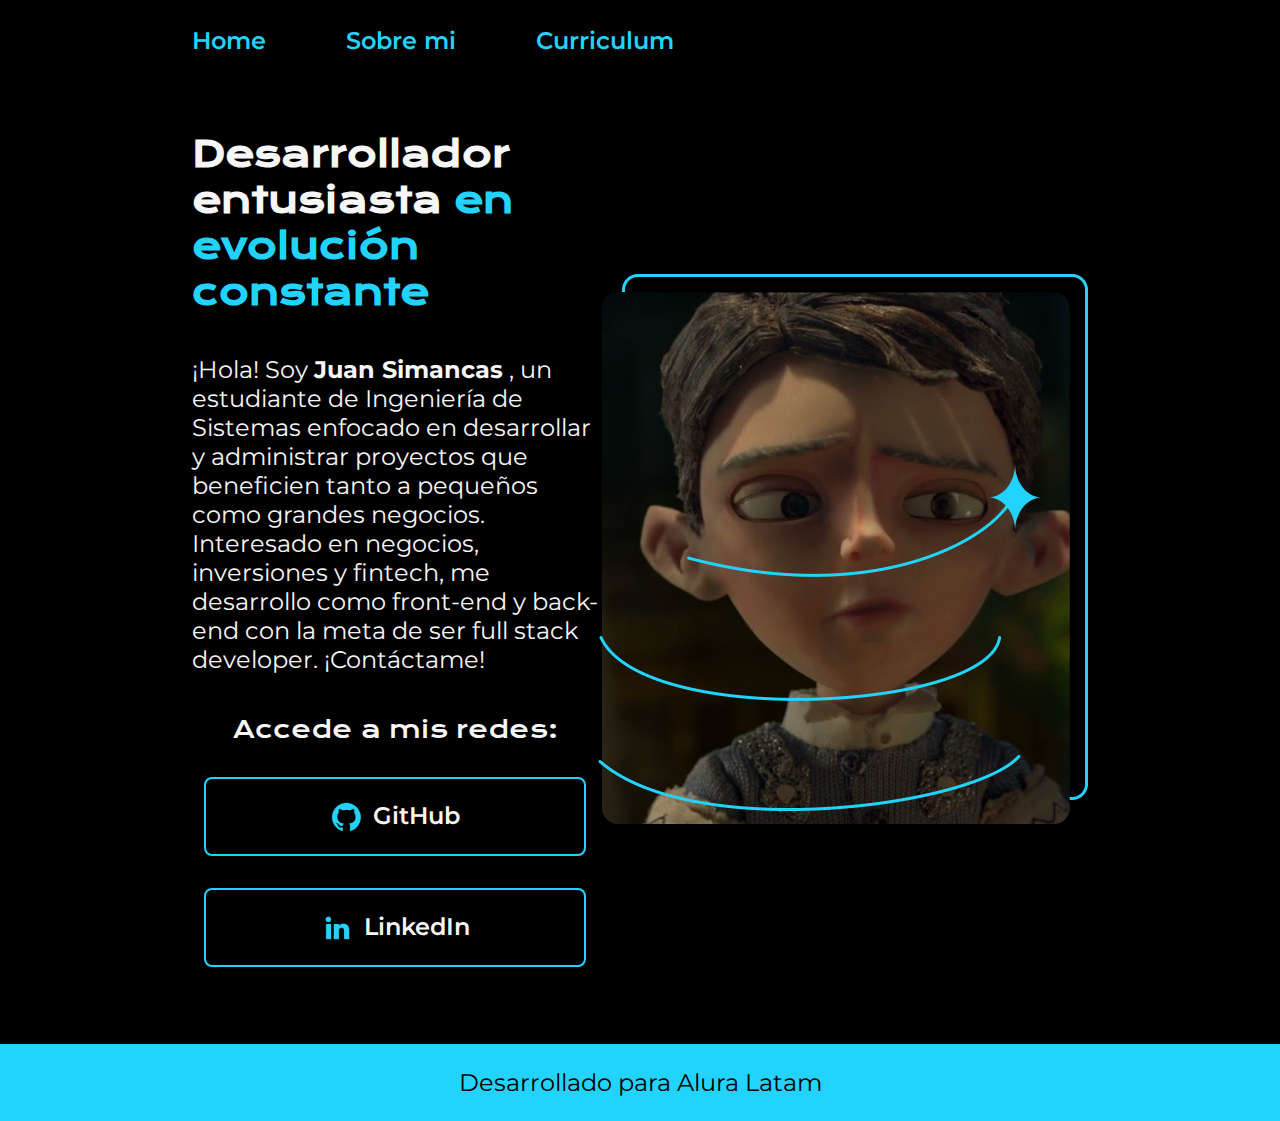
==== index.html @ 1e1bddd7 "initialization" ====
<!DOCTYPE html>
<html lang="es-CO">

<head>
    <meta charset="UTF-8">
    <meta http-equiv="X-UA-Compatible" content="IE=edge">
    <meta name="viewport" content="width=device-width, initial-scale=1.0">
    <title>Juan Simancas</title>
    <link rel="stylesheet" href="./styles/style.css">
</head>

<body>
    <header class="header">
        <nav class="header_menu">
            <a class="header_menu_anchor" href="index.html">Home</a>
            <a class="header_menu_anchor" href="about.html">Sobre mi</a>
            <a class="header_menu_anchor" href="curriculum.html">Curriculum</a>
        </nav>
    </header>
    <main class="parent_container">
        <section class="p_container_content">
            <h1 class="p_container_content_title">Desarrollador entusiasta
                <strong class="p_container_content_strong">en evolución constante</strong>
            </h1>
            <p class="p_containter_content_text">¡Hola! Soy <strong class="p_containter_content_text_strong">Juan Simancas</strong>
                , un estudiante de Ingeniería de Sistemas enfocado en desarrollar
                y administrar proyectos que beneficien tanto a pequeños como grandes negocios.
                Interesado en negocios, inversiones y fintech, me desarrollo como front-end y
                back-end con la meta de ser full stack developer. ¡Contáctame!
            </p>
            <div class="p_container_links">
                <h2 class="p_container_content_subtitle">Accede a mis redes:</h2>
                <a class="p_container_links_anchor" href="https://github.com/ginozza">
                    <img src="./assets/github.png">
                    GitHub</a>
                <a class="p_container_links_anchor" href="https://www.linkedin.com/in/juansimancas/">
                    <img src="./assets/linkedin.png">
                    LinkedIn</a>
            </div>
        </section>
        <img src="./assets/portrait.png" alt="Avatar representativo">

    </main>
    <footer class="footer">
        <p>Desarrollado para Alura Latam</p>
    </footer>
</body>

</html>
---- styles/style.css ----
@import url('https://fonts.googleapis.com/css2?family=Krona+One&family=Montserrat:ital,wght@0,100..900;1,100..900&display=swap');


/* Definicion de variables generales */
:root {
    --main-color: #000;
    --secondary-color: #F6F6F6;
    --tertiary-color: #22D4FD;

    --font-montserrat: 'Montserrat', sans-serif;
    --font-krona: 'Krona One', sans-serif;
}

/* Reseteo de estilos predeterminados del navegador */
* {
    padding: 0;
    margin: 0;
}

/* Estilos generales del documento */
body {
    background-color: var(--main-color);
    color: var(--secondary-color);
    box-sizing: border-box;
}

/* Contenedores */
.parent_container {
    display: flex;
    align-items: center;
    justify-content: space-between;
    padding: 6% 15%;
}

.p_container_content{
    width: 615px;
    display: flex;
    flex-direction: column;
    gap: 40px;
}

.p_container_links {
    display: flex;
    justify-content: space-between;
    flex-direction: column;
    align-items: center;
    gap: 32px;
}

.p_container_links_anchor {
    width: 378px;
    text-align: center;
    padding: 21.5px 0;
    border-radius: 8px;
    font-family: var(--font-montserrat);
    font-size: 24px;
    font-weight: 600;
    text-decoration: none;
    color: var(--secondary-color);
    border: 2px solid var(--tertiary-color);
    display: flex;
    justify-content: center;
    gap: 10px;
}

.p_container_links_anchor:hover {
    background-color: #272727;
}

.p_container_content_subtitle {
    font-family: var(--font-krona);
    font-size: 24px;
    font-weight: 400;
}

.header {
    padding: 2% 0% 0% 15%;
}

.header_menu {
    display: flex;
    gap: 80px;
}

.header_menu_anchor {
    font-family: var(--font-montserrat);
    font-size: 24px;
    font-weight: 600;
    color: var(--tertiary-color);
    text-decoration: none;
}

/* Tipografía */
.p_container_content_strong {
    color: var(--tertiary-color); 
}

.p_container_content_title {
    font-size: 36px;
    font-family: var(--font-krona);
}

.p_containter_content_text {
    font-size: 24px;
    font-family: var(--font-montserrat);
}

.p_containter_content_text a{
    text-decoration: none;
    color: var(--tertiary-color);
}

.p_containter_content_text_strong:hover {
    color: pink;
}

.footer {
    background-color: var(--tertiary-color);
    padding: 24px;
    color: var(--main-color);
    text-align: center;
    font-size: 24px;
    font-family: var(--font-montserrat);
    font-weight: 400;
}
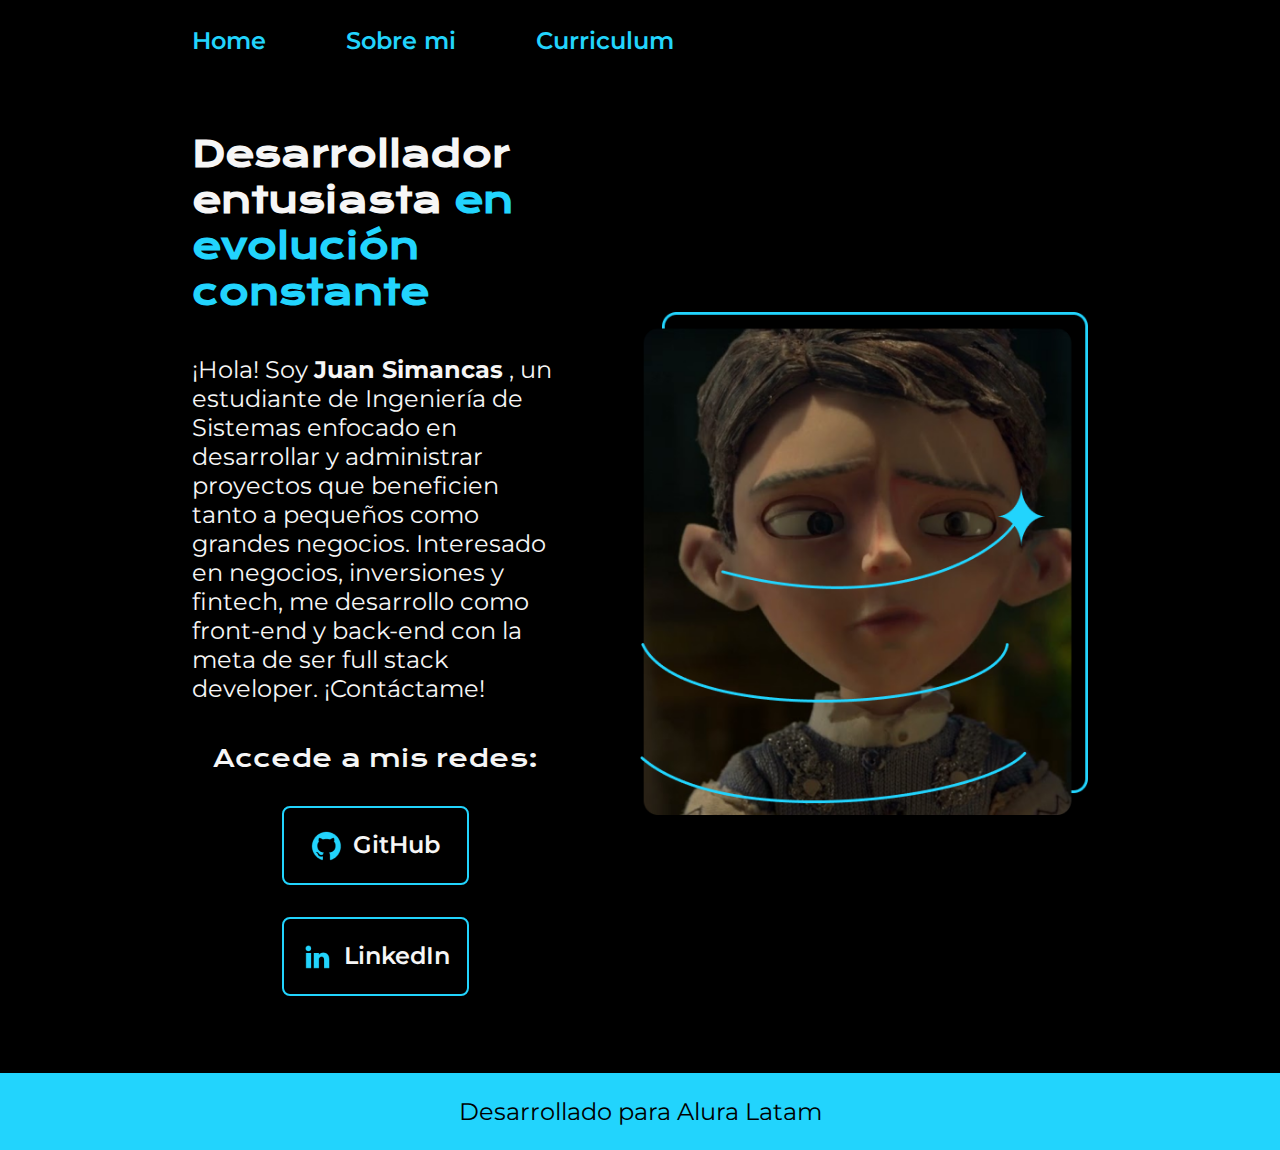
==== commit c5cdae72: "update" ====
--- a/index.html
+++ b/index.html
@@ -38,7 +38,7 @@
                     LinkedIn</a>
             </div>
         </section>
-        <img src="./assets/portrait.png" alt="Avatar representativo">
+        <img class="p_container_content_image" src="./assets/portrait.png" alt="Avatar representativo">
 
     </main>
     <footer class="footer">
--- a/styles/style.css
+++ b/styles/style.css
@@ -30,10 +30,11 @@
     align-items: center;
     justify-content: space-between;
     padding: 6% 15%;
+    gap: 82px;
 }
 
 .p_container_content{
-    width: 615px;
+    width: 50%;
     display: flex;
     flex-direction: column;
     gap: 40px;
@@ -48,12 +49,12 @@
 }
 
 .p_container_links_anchor {
-    width: 378px;
+    width: 50%;
     text-align: center;
     padding: 21.5px 0;
     border-radius: 8px;
     font-family: var(--font-montserrat);
-    font-size: 24px;
+    font-size: 1.5rem;
     font-weight: 600;
     text-decoration: none;
     color: var(--secondary-color);
@@ -69,8 +70,12 @@
 
 .p_container_content_subtitle {
     font-family: var(--font-krona);
-    font-size: 24px;
+    font-size: 1.5rem;
     font-weight: 400;
+}
+
+.p_container_content_image {
+    width: 50%;
 }
 
 .header {
@@ -84,7 +89,7 @@
 
 .header_menu_anchor {
     font-family: var(--font-montserrat);
-    font-size: 24px;
+    font-size: 1.5rem;
     font-weight: 600;
     color: var(--tertiary-color);
     text-decoration: none;
@@ -96,12 +101,12 @@
 }
 
 .p_container_content_title {
-    font-size: 36px;
+    font-size: 2.25rem;
     font-family: var(--font-krona);
 }
 
 .p_containter_content_text {
-    font-size: 24px;
+    font-size: 1.5rem;
     font-family: var(--font-montserrat);
 }
 
@@ -111,15 +116,35 @@
 }
 
 .p_containter_content_text_strong:hover {
-    color: pink;
+    color: #bea0ba;
 }
 
 .footer {
     background-color: var(--tertiary-color);
-    padding: 24px;
+    padding: 1.5rem;
     color: var(--main-color);
     text-align: center;
-    font-size: 24px;
+    font-size: 1.5rem;
     font-family: var(--font-montserrat);
     font-weight: 400;
+}
+
+@media (max-width: 1200px){
+
+    .header {
+        padding: 10%;
+    }
+
+    .header_menu {
+        justify-content: center;
+    }
+
+    .parent_container {
+        flex-direction: column-reverse;
+        padding: 5%;
+    }
+
+    .p_container_content {
+        width: auto;
+    }
 }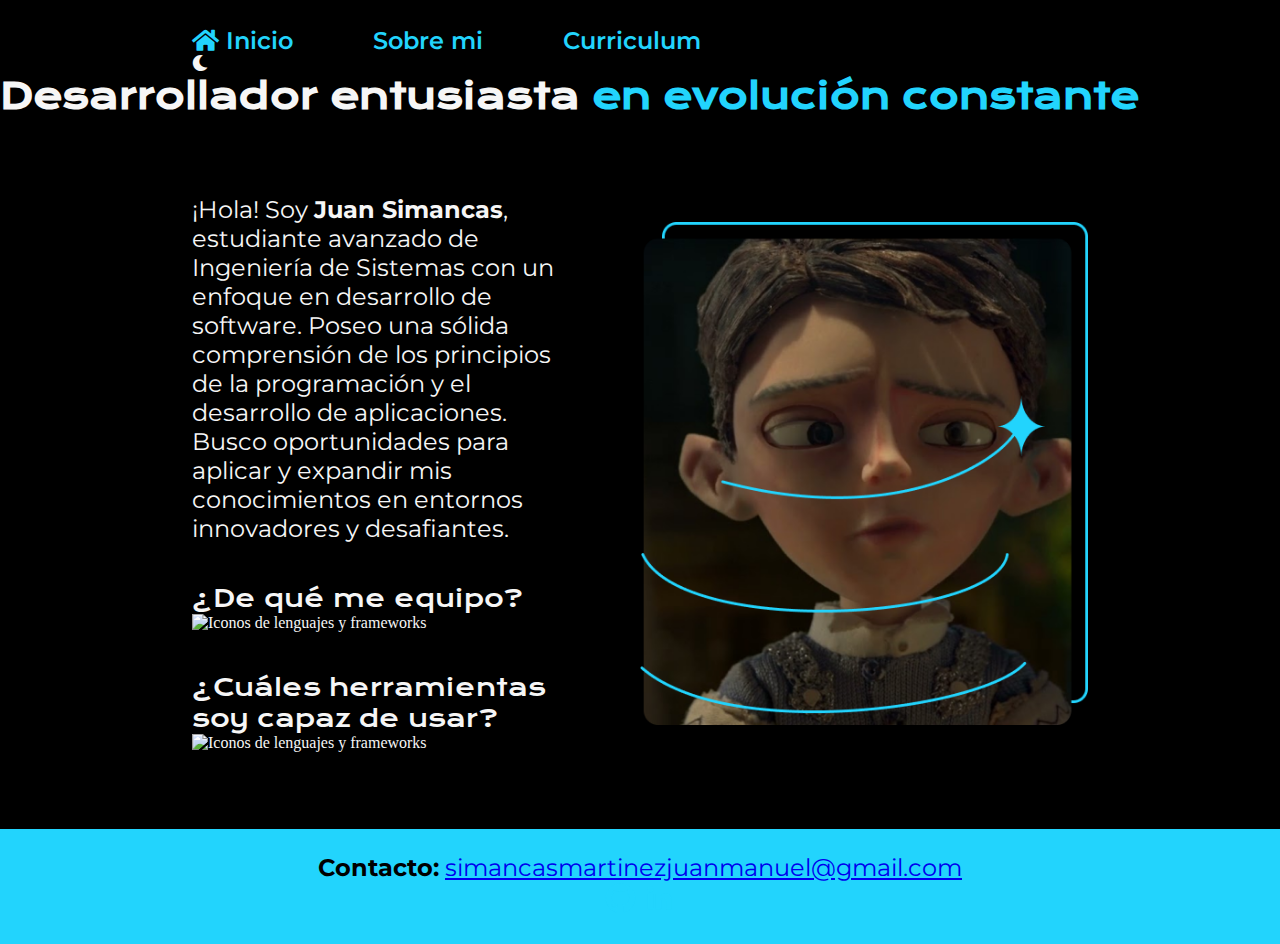
==== commit e366acc7: "Actualiza footer, añade modo oscuro, actualiza contenido" ====
--- a/index.html
+++ b/index.html
@@ -6,44 +6,59 @@
     <meta http-equiv="X-UA-Compatible" content="IE=edge">
     <meta name="viewport" content="width=device-width, initial-scale=1.0">
     <title>Juan Simancas</title>
+    <link rel="stylesheet" href="https://cdnjs.cloudflare.com/ajax/libs/font-awesome/5.14.0/css/all.min.css">
     <link rel="stylesheet" href="./styles/style.css">
+    <link rel="icon" type="image/x-icon" href="/assets/favicon.png?">
 </head>
 
 <body>
     <header class="header">
         <nav class="header_menu">
-            <a class="header_menu_anchor" href="index.html">Home</a>
+            <a id="active-page" class="header_menu_anchor" href="index.html"><i class="fas fa-home"></i> Inicio</a>
             <a class="header_menu_anchor" href="about.html">Sobre mi</a>
             <a class="header_menu_anchor" href="curriculum.html">Curriculum</a>
         </nav>
+        <a class="theme-toggle-button" id="theme-toggle"> <i id="theme-icon" class="fas fa-moon"></i></a>
     </header>
+    <h1 class="p_container_content_title">Desarrollador entusiasta
+        <strong class="p_container_content_strong">en evolución constante</strong>
+    </h1>
     <main class="parent_container">
         <section class="p_container_content">
-            <h1 class="p_container_content_title">Desarrollador entusiasta
-                <strong class="p_container_content_strong">en evolución constante</strong>
-            </h1>
-            <p class="p_containter_content_text">¡Hola! Soy <strong class="p_containter_content_text_strong">Juan Simancas</strong>
-                , un estudiante de Ingeniería de Sistemas enfocado en desarrollar
-                y administrar proyectos que beneficien tanto a pequeños como grandes negocios.
-                Interesado en negocios, inversiones y fintech, me desarrollo como front-end y
-                back-end con la meta de ser full stack developer. ¡Contáctame!
+            <p class="p_containter_content_text">¡Hola! Soy <strong class="p_containter_content_text_strong">Juan
+                    Simancas</strong>, estudiante avanzado de Ingeniería de Sistemas
+                con un enfoque en desarrollo de software. Poseo una sólida comprensión de los principios de la
+                programación y el desarrollo de aplicaciones. Busco oportunidades para
+                aplicar y expandir mis conocimientos en entornos innovadores y desafiantes.
             </p>
-            <div class="p_container_links">
-                <h2 class="p_container_content_subtitle">Accede a mis redes:</h2>
-                <a class="p_container_links_anchor" href="https://github.com/ginozza">
-                    <img src="./assets/github.png">
-                    GitHub</a>
-                <a class="p_container_links_anchor" href="https://www.linkedin.com/in/juansimancas/">
-                    <img src="./assets/linkedin.png">
-                    LinkedIn</a>
+            <div class="p_container_description">
+                <h2 class="p_container_content_subtitle">¿De qué me equipo?</h2>
+                <div class="description-images">
+                    <img id="tech-image" src="https://skillicons.dev/icons?i=html,css,javascript,typescript,java,cpp,nodejs,python&theme=light" alt="Iconos de lenguajes y frameworks">
+                </div>
+            </div>
+            <div class="p_container_description">
+                <h2 class="p_container_content_subtitle">¿Cuáles herramientas soy capaz de usar?</h2>
+                <div class="description-images">
+                    <img id="tools-image" src="https://skillicons.dev/icons?i=git,github,linkedin,vscode,linux,bash,bootstrap,figma&theme=light" alt="Iconos de lenguajes y frameworks">
+                </div>
             </div>
         </section>
         <img class="p_container_content_image" src="./assets/portrait.png" alt="Avatar representativo">
 
     </main>
     <footer class="footer">
-        <p>Desarrollado para Alura Latam</p>
+        <p><strong>Contacto:</strong> <a class="footer-mail" id="gmail-link"
+                href="#">simancasmartinezjuanmanuel@gmail.com</a></p>
+        <nav class="footer-menu">
+            <a href="https://github.com/ginozza"><img class="footer-image" src="./assets/github.png"
+                    alt="Icono Github"></a>
+            <a href="https://www.linkedin.com/in/juansimancas"><img class="footer-image" src="./assets/linkedin.png"
+                    alt="Icono Linkedin"></a>
+        </nav>
     </footer>
+
+    <script src="./scripts/app.js"></script>
 </body>
 
 </html>--- a/styles/style.css
+++ b/styles/style.css
@@ -136,7 +136,9 @@
     }
 
     .header_menu {
-        justify-content: center;
+        flex-direction: column;
+        align-items: center;
+        gap: 40px;
     }
 
     .parent_container {
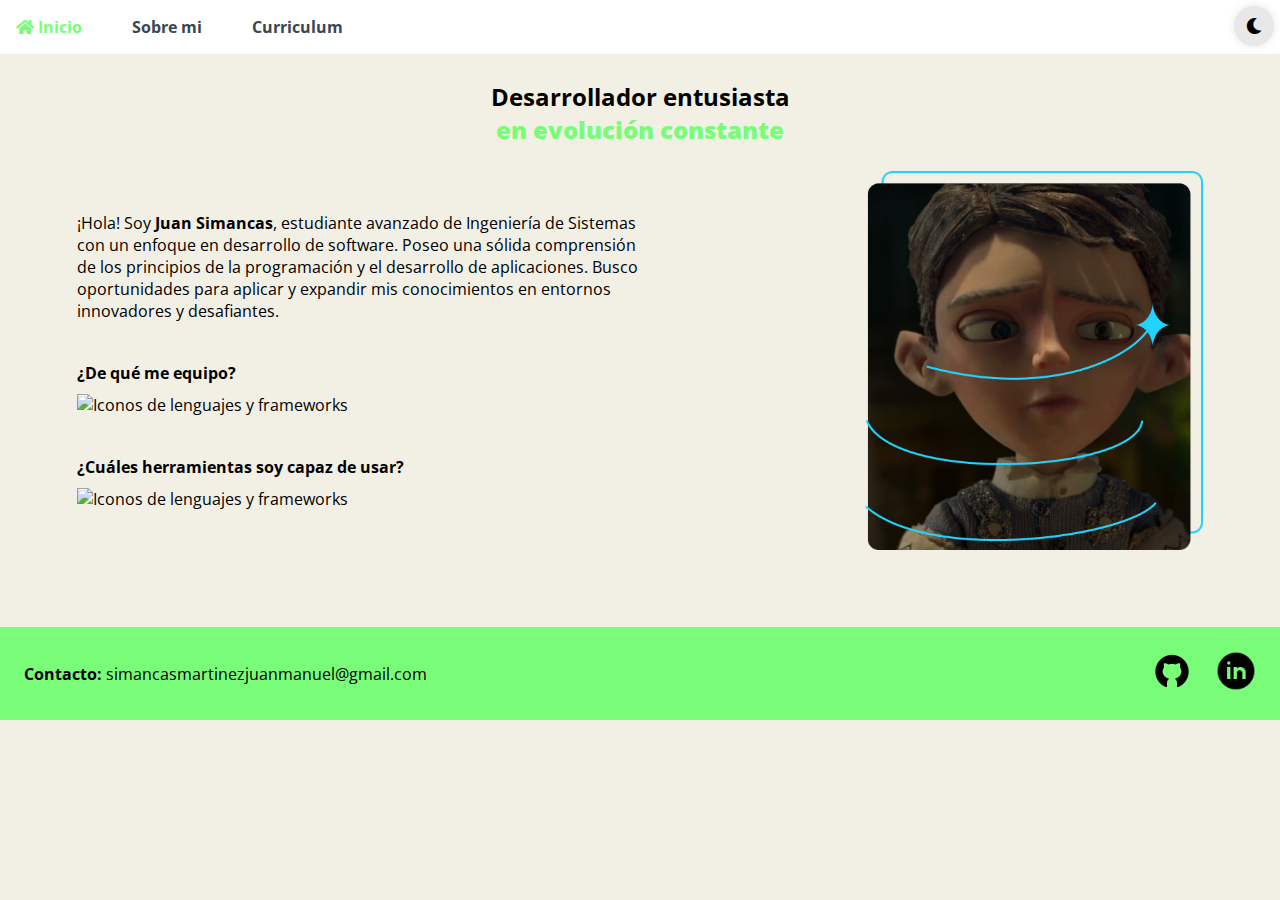
==== commit 8d837cb4: "Corrige favicon" ====
--- a/index.html
+++ b/index.html
@@ -8,7 +8,7 @@
     <title>Juan Simancas</title>
     <link rel="stylesheet" href="https://cdnjs.cloudflare.com/ajax/libs/font-awesome/5.14.0/css/all.min.css">
     <link rel="stylesheet" href="./styles/style.css">
-    <link rel="icon" type="image/x-icon" href="/assets/favicon.png?">
+    <link rel="icon" type="image/x-icon" href="./assets/favicon.png">
 </head>
 
 <body>
--- a/styles/style.css
+++ b/styles/style.css
@@ -1,66 +1,132 @@
-@import url('https://fonts.googleapis.com/css2?family=Krona+One&family=Montserrat:ital,wght@0,100..900;1,100..900&display=swap');
-
+@import url('https://fonts.googleapis.com/css2?family=Open+Sans:ital,wght@0,300..800;1,300..800&display=swap');
 
 /* Definicion de variables generales */
 :root {
-    --main-color: #000;
-    --secondary-color: #F6F6F6;
-    --tertiary-color: #22D4FD;
-
-    --font-montserrat: 'Montserrat', sans-serif;
-    --font-krona: 'Krona One', sans-serif;
+    --main-color-light: #F2EFE5;
+    --secondary-color-light: #F6F6F6;
+    --tertiary-color-light: #79fd79;
+    
+    --main-color-dark: #222;
+    --secondary-color-dark: #333;
+    --tertiary-color-dark: #ffcc00;
+    
+    --font-open-sans: "Open Sans", sans-serif;
 }
 
 /* Reseteo de estilos predeterminados del navegador */
 * {
     padding: 0;
     margin: 0;
+    box-sizing: border-box;
 }
 
 /* Estilos generales del documento */
 body {
-    background-color: var(--main-color);
-    color: var(--secondary-color);
-    box-sizing: border-box;
+    background-color: var(--main-color-light);
+    color: black;
+    font-family: var(--font-open-sans);
+    transition: background-color 0.3s ease, color 0.3s ease;
+}
+
+header {
+    background-color: #fff;
+    padding: 6px;
 }
 
 /* Contenedores */
+#active-page {
+    color: var(--tertiary-color-light);
+}
+
+.header {
+    display: flex;
+    flex-direction: row;
+    justify-content: space-between;
+    gap: 80px;
+}
+
+.header_menu {
+    display: flex;
+    gap: 30px;
+}
+
+.wizard-icon {
+    width: 40px;
+    height: 40px;
+}
+
+.theme-toggle-button {
+    width: 40px;
+    height: 40px;
+    display: flex;
+    justify-content: center;
+    align-items: center;
+    box-shadow: 0 0 10px rgba(0, 0, 0, 0.1);
+}
+
+#theme-toggle {
+    color: black;
+    transition: transform 0.3s ease, color 0.3s ease;
+    background-color: #E8E8E8;
+    padding: 8px;
+    border-radius: 50%;
+}
+
+#theme-toggle:hover {
+    background-color: #DEDEDE;
+}
+
+.header_menu_anchor {
+    font-family: var(--font-open-sans);
+    font-size: 1rem;
+    font-weight: 700;
+    color: #394651;
+    text-decoration: none;
+    padding: 10px;
+}
+
+.header_menu_anchor:hover {
+    transform: scale(1.07);
+    color: #bea0ba;
+}
+
 .parent_container {
     display: flex;
     align-items: center;
     justify-content: space-between;
-    padding: 6% 15%;
+    padding: 0px 6% 6% 6%;
     gap: 82px;
 }
 
-.p_container_content{
+.p_container_content {
     width: 50%;
     display: flex;
     flex-direction: column;
     gap: 40px;
 }
 
-.p_container_links {
+.p_container_description {
     display: flex;
     justify-content: space-between;
     flex-direction: column;
-    align-items: center;
-    gap: 32px;
+    align-items: start;
+    gap: 10px;
 }
 
 .p_container_links_anchor {
-    width: 50%;
+    width: 40%;
     text-align: center;
-    padding: 21.5px 0;
+    padding: 15px 0;
     border-radius: 8px;
-    font-family: var(--font-montserrat);
-    font-size: 1.5rem;
+    font-family: var(--font-open-sans);
+    font-size: 1rem;
     font-weight: 600;
     text-decoration: none;
-    color: var(--secondary-color);
-    border: 2px solid var(--tertiary-color);
+    color: gray;
+    border: 2px solid var(--tertiary-color-light);
     display: flex;
     justify-content: center;
+    align-items: center;
     gap: 10px;
 }
 
@@ -69,68 +135,101 @@
 }
 
 .p_container_content_subtitle {
-    font-family: var(--font-krona);
-    font-size: 1.5rem;
-    font-weight: 400;
+    font-family: var(--font-open-sans);
+    font-size: 1rem;
+    font-weight: 700;
 }
 
 .p_container_content_image {
-    width: 50%;
-}
-
-.header {
-    padding: 2% 0% 0% 15%;
-}
-
-.header_menu {
-    display: flex;
-    gap: 80px;
-}
-
-.header_menu_anchor {
-    font-family: var(--font-montserrat);
-    font-size: 1.5rem;
-    font-weight: 600;
-    color: var(--tertiary-color);
-    text-decoration: none;
+    width: 30%;
 }
 
 /* Tipografía */
 .p_container_content_strong {
-    color: var(--tertiary-color); 
+    color: var(--tertiary-color-light); 
+}
+
+.p_container_content_strong:hover {
+    color: #bea0ba;
 }
 
 .p_container_content_title {
-    font-size: 2.25rem;
-    font-family: var(--font-krona);
+    display: flex;
+    flex-direction: column;
+    align-items: center;
+    font-size: 1.5rem;
+    font-family: var(--font-open-sans);
+    margin: 2%;
+    color: black;
+}
+
+.title-divisor {
+    width: 90%;
 }
 
 .p_containter_content_text {
-    font-size: 1.5rem;
-    font-family: var(--font-montserrat);
-}
-
-.p_containter_content_text a{
-    text-decoration: none;
-    color: var(--tertiary-color);
+    font-size: 1rem;
+    font-family: var(--font-open-sans);
+}
+
+.p_containter_content_text a {
+    text-decoration: none;
+    color: var(--tertiary-color-light);
 }
 
 .p_containter_content_text_strong:hover {
     color: #bea0ba;
 }
 
+.description-images {
+    display: flex;
+    flex-direction: row;
+    justify-content: center;
+}
+
+.container-tech-image {
+    width: 40px;
+    height: 40px;
+}
+
 .footer {
-    background-color: var(--tertiary-color);
+    background-color: var(--tertiary-color-light);
     padding: 1.5rem;
-    color: var(--main-color);
+    color: black;
     text-align: center;
-    font-size: 1.5rem;
-    font-family: var(--font-montserrat);
+    font-size: 1rem;
+    font-family: var(--font-open-sans);
     font-weight: 400;
-}
-
-@media (max-width: 1200px){
-
+    display: flex;
+    justify-content: space-between;
+    align-items: center;
+}
+
+.footer-menu {
+    display: flex;
+    justify-content: row;
+    gap: 24px;
+}
+
+.footer-image {
+    width: 40px;
+    height: 40px;
+}
+
+.footer-image:hover {
+    transform: scale(1.07);
+}
+
+.footer-mail {
+    text-decoration: none;
+    color: black;
+}
+
+.footer-mail:hover {
+    color: #DEDEDE;
+}
+
+@media (max-width: 1200px) {
     .header {
         padding: 10%;
     }
@@ -149,4 +248,39 @@
     .p_container_content {
         width: auto;
     }
+}
+
+/* Estilos para tema oscuro */
+body.dark-theme {
+    background-color: var(--main-color-dark);
+    color: white;
+}
+
+body.dark-theme header {
+    background-color: var(--secondary-color-dark);
+    color: white;
+}
+
+body.dark-theme .header_menu_anchor {
+    color: #fff;
+}
+
+body.dark-theme .p_container_content_title {
+    color: #fff;
+}
+
+body.dark-theme .theme-toggle-button {
+    box-shadow: 0 0 20px rgba(255, 255, 255, 0.1);
+}
+
+.header.dark-theme #theme-toggle {
+    background-color: #333; /* Color de fondo del toggle en modo oscuro */
+}
+
+.header.dark-theme #theme-toggle:hover {
+    background-color: #444; /* Color de fondo del toggle en modo oscuro al hacer hover */
+}
+
+.header.dark-theme .header_menu_anchor {
+    color: white; /* Color del texto del menú en modo oscuro */
 }